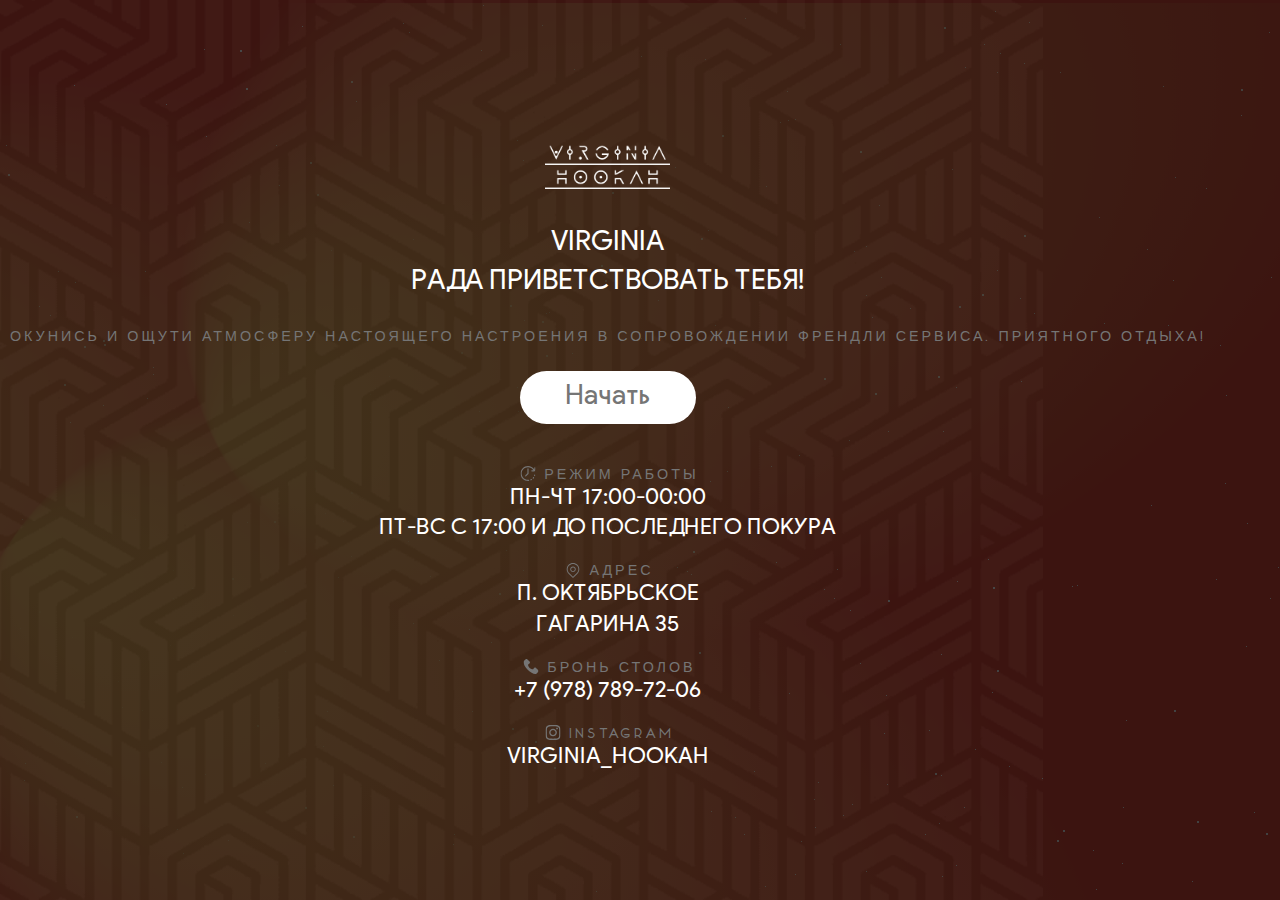
==== index.html @ c93915d5 "Add files via upload" ====
<!DOCTYPE html>
<html>
  <head>
    <meta charset="utf-8">
    <title>Главная Virginia Hookah</title>
    <meta http-equiv="X-UA-Compatible" content="IE=Edge">
    <meta name="viewport" content="width=device-width, initial-scale=1">
    <meta name="theme-color" content="#fff">
    <meta name="format-detection" content="telephone=no">
    <link rel="stylesheet" media="all" href="css/app.css">
  </head>
  <body class="main-bg-body">
    <!--BEGIN out-->
    <main>
      <div class="main-bg-begin__wrap">
        <div class="main-bg__content">
          <img src="./img/3.png" width="200" alt="">
          <img src="./img/2.png" width="200" alt="">
          <h1>VIRGINIA<br>рада приветствовать тебя! </h1>
          <h2>Окунись и ощути атмосферу настоящего настроения в сопровождении френдли сервиса. Приятного отдыха!</h2>
          <a class="main-bg-begin bounce-in-top" href="drink.html">Начать</a>
          <ul>
            <li>
              <div>
                <img src="./img/ul-1.svg" width="15" height="15" alt="">
                <span>режим работы</span>
              </div>
              <div>
                <h3>Пн-Чт 17:00-00:00 <br> Пт-Вс с 17:00 и до последнего покура</h3>
              </div>
            </li>
            <li>
              <div>
                <img src="./img/ul-2.svg" width="15" height="15" alt="">
                <span>адрес</span>
              </div>
              <div>
                <h3>
                  <a href="https://yandex.ru/maps/-/CCU5ZWb0cB">П. Октябрьское<br>Гагарина 35</a>
                </h3>
              </div>
            </li>
            <li>
              <div>
                <img src="./img/ul-3.svg" width="15" height="15" alt="">
                <span>Бронь столов</span>
              </div>
              <div>
                <h3>
                  <a href="tel:+79787897206">+7 (978) 789-72-06</a>
                </h3>
              </div>
            </li>
            <li>
              <div>
                <img src="./img/ul-4.svg" width="15" height="15" alt="">
                <span>Instagram</span>
              </div>
              <div>
                <h3>
                  <a href="instagram://user?username=virginia_hookah">Virginia_Hookah</a>
                </h3>
              </div>
            </li>
          </ul>
        </div>
      </div>
      <!--  -->
      <div class="main-bg">
        <div id="bg-wrap">
          <div id='stars'></div>
          <div id='stars2'></div>
          <svg preserveAspectRatio="xMidYMid slice">
            <defs>
              <radialGradient id="Gradient1" cx="50%" cy="50%" fx="0.441602%" fy="50%" r=".5">
                <animate attributeName="fx" dur="34s" values="0%;3%;0%" repeatCount="indefinite"></animate>
                <stop offset="0%" stop-color="rgba(252, 189, 99, 1)"></stop>
                <stop offset="100%" stop-color="rgba(252, 189, 99, 0)"></stop>
              </radialGradient>
              <radialGradient id="Gradient2" cx="50%" cy="50%" fx="2.68147%" fy="50%" r=".5">
                <animate attributeName="fx" dur="23.5s" values="0%;3%;0%" repeatCount="indefinite"></animate>
                <stop offset="0%" stop-color="rgba(252, 189, 99, 1)"></stop>
                <stop offset="100%" stop-color="rgba(252, 189, 99, 0)"></stop>
              </radialGradient>
              <radialGradient id="Gradient3" cx="50%" cy="50%" fx="0.836536%" fy="50%" r=".5">
                <animate attributeName="fx" dur="21.5s" values="0%;3%;0%" repeatCount="indefinite"></animate>
                <stop offset="0%" stop-color="rgba(252, 189, 99, 1)"></stop>
                <stop offset="100%" stop-color="rgba(252, 189, 99, 0)"></stop>
              </radialGradient>
              <radialGradient id="Gradient4" cx="50%" cy="50%" fx="4.56417%" fy="50%" r=".5">
                <animate attributeName="fx" dur="23s" values="0%;5%;0%" repeatCount="indefinite"></animate>
                <stop offset="0%" stop-color="rgba(117, 117, 117, 1)"></stop>
                <stop offset="100%" stop-color="rgba(117, 117, 117, 0)"></stop>
              </radialGradient>
              <radialGradient id="Gradient5" cx="50%" cy="50%" fx="2.65405%" fy="50%" r=".5">
                <animate attributeName="fx" dur="24.5s" values="0%;5%;0%" repeatCount="indefinite"></animate>
                <stop offset="0%" stop-color="rgba(252, 189, 99, 1)"></stop>
                <stop offset="100%" stop-color="rgba(252, 189, 99, 0)"></stop>
              </radialGradient>
              <radialGradient id="Gradient6" cx="50%" cy="50%" fx="0.981338%" fy="50%" r=".5">
                <animate attributeName="fx" dur="25.5s" values="0%;5%;0%" repeatCount="indefinite"></animate>
                <stop offset="0%" stop-color="rgba(252, 189, 99, 1)"></stop>
                <stop offset="100%" stop-color="rgba(252, 189, 99, 0)"></stop>
              </radialGradient>
            </defs>
            <rect x="13.744%" y="1.18473%" width="100%" height="100%" fill="url(#Gradient1)" transform="rotate(334.41 50 50)">
              <animate attributeName="x" dur="20s" values="25%;0%;25%" repeatCount="indefinite"></animate>
              <animate attributeName="y" dur="21s" values="0%;25%;0%" repeatCount="indefinite"></animate>
              <animateTransform attributeName="transform" type="rotate" from="0 50 50" to="360 50 50" dur="7s" repeatCount="indefinite"></animateTransform>
            </rect>
            <rect x="-2.17916%" y="35.4267%" width="100%" height="100%" fill="url(#Gradient2)" transform="rotate(255.072 50 50)">
              <animate attributeName="x" dur="23s" values="-25%;0%;-25%" repeatCount="indefinite"></animate>
              <animate attributeName="y" dur="24s" values="0%;50%;0%" repeatCount="indefinite"></animate>
              <animateTransform attributeName="transform" type="rotate" from="0 50 50" to="360 50 50" dur="12s" repeatCount="indefinite"></animateTransform>
            </rect>
            <rect x="9.00483%" y="14.5733%" width="100%" height="100%" fill="url(#Gradient3)" transform="rotate(139.903 50 50)">
              <animate attributeName="x" dur="25s" values="0%;25%;0%" repeatCount="indefinite"></animate>
              <animate attributeName="y" dur="12s" values="0%;25%;0%" repeatCount="indefinite"></animate>
              <animateTransform attributeName="transform" type="rotate" from="360 50 50" to="0 50 50" dur="9s" repeatCount="indefinite"></animateTransform>
            </rect>
          </svg>
        </div>
      </div>
    </main>
    <!--END out-->
    <!--Dragon hotah-->
    <script type="text/javascript" src="js/app.js"></script>
  </body>
</html>
---- css/app.css ----
@charset "UTF-8";@-webkit-keyframes bounce-in-top{0%{-webkit-transform:translateY(-500px);transform:translateY(-500px);-webkit-animation-timing-function:ease-in;animation-timing-function:ease-in;opacity:0}38%{-webkit-transform:translateY(0);transform:translateY(0);-webkit-animation-timing-function:ease-out;animation-timing-function:ease-out;opacity:1}55%{-webkit-transform:translateY(-65px);transform:translateY(-65px);-webkit-animation-timing-function:ease-in;animation-timing-function:ease-in}72%,90%,to{-webkit-transform:translateY(0);transform:translateY(0);-webkit-animation-timing-function:ease-out;animation-timing-function:ease-out}81%{-webkit-transform:translateY(-28px);transform:translateY(-28px);-webkit-animation-timing-function:ease-in;animation-timing-function:ease-in}95%{-webkit-transform:translateY(-8px);transform:translateY(-8px);-webkit-animation-timing-function:ease-in;animation-timing-function:ease-in}}@keyframes bounce-in-top{0%{-webkit-transform:translateY(-500px);transform:translateY(-500px);-webkit-animation-timing-function:ease-in;animation-timing-function:ease-in;opacity:0}38%{-webkit-transform:translateY(0);transform:translateY(0);-webkit-animation-timing-function:ease-out;animation-timing-function:ease-out;opacity:1}55%{-webkit-transform:translateY(-65px);transform:translateY(-65px);-webkit-animation-timing-function:ease-in;animation-timing-function:ease-in}72%,90%,to{-webkit-transform:translateY(0);transform:translateY(0);-webkit-animation-timing-function:ease-out;animation-timing-function:ease-out}81%{-webkit-transform:translateY(-28px);transform:translateY(-28px);-webkit-animation-timing-function:ease-in;animation-timing-function:ease-in}95%{-webkit-transform:translateY(-8px);transform:translateY(-8px);-webkit-animation-timing-function:ease-in;animation-timing-function:ease-in}}@-webkit-keyframes animStar{0%{-webkit-transform:translateY(0);transform:translateY(0)}to{-webkit-transform:translateY(-2000px);transform:translateY(-2000px)}}@keyframes animStar{0%{-webkit-transform:translateY(0);transform:translateY(0)}to{-webkit-transform:translateY(-2000px);transform:translateY(-2000px)}}@-webkit-keyframes bg-color{0%,20%,40%,80%,to{background-color:#000}60%{background-color:#ffffff}}@keyframes bg-color{0%,20%,40%,80%,to{background-color:#000}60%{background-color:#ffffff}}@-webkit-keyframes heartbeat{0%{-webkit-transform:scale(1);transform:scale(1);-webkit-transform-origin:center center;transform-origin:center center;-webkit-animation-timing-function:ease-out;animation-timing-function:ease-out}10%{-webkit-transform:scale(.91);transform:scale(.91);-webkit-animation-timing-function:ease-in;animation-timing-function:ease-in}17%{-webkit-transform:scale(.98);transform:scale(.98);-webkit-animation-timing-function:ease-out;animation-timing-function:ease-out}33%{-webkit-transform:scale(.87);transform:scale(.87);-webkit-animation-timing-function:ease-in;animation-timing-function:ease-in}45%{-webkit-transform:scale(1);transform:scale(1);-webkit-animation-timing-function:ease-out;animation-timing-function:ease-out}}@keyframes heartbeat{0%{-webkit-transform:scale(1);transform:scale(1);-webkit-transform-origin:center center;transform-origin:center center;-webkit-animation-timing-function:ease-out;animation-timing-function:ease-out}10%{-webkit-transform:scale(.91);transform:scale(.91);-webkit-animation-timing-function:ease-in;animation-timing-function:ease-in}17%{-webkit-transform:scale(.98);transform:scale(.98);-webkit-animation-timing-function:ease-out;animation-timing-function:ease-out}33%{-webkit-transform:scale(.87);transform:scale(.87);-webkit-animation-timing-function:ease-in;animation-timing-function:ease-in}45%{-webkit-transform:scale(1);transform:scale(1);-webkit-animation-timing-function:ease-out;animation-timing-function:ease-out}}@-webkit-keyframes slide-in-bottom{0%{-webkit-transform:translateY(50px);transform:translateY(50px);opacity:0}to{-webkit-transform:translateY(0);transform:translateY(0);opacity:1}}@keyframes slide-in-bottom{0%{-webkit-transform:translateY(50px);transform:translateY(50px);opacity:0}to{-webkit-transform:translateY(0);transform:translateY(0);opacity:1}}@-webkit-keyframes slide-i-l{0%{-webkit-transform:translateX(-100px);transform:translateX(-100px);opacity:0}to{-webkit-transform:translateX(0);transform:translateX(0);opacity:1}}@keyframes slide-i-l{0%{-webkit-transform:translateX(-100px);transform:translateX(-100px);opacity:0}to{-webkit-transform:translateX(0);transform:translateX(0);opacity:1}}@-webkit-keyframes slide-i-l-2{0%{-webkit-transform:translateX(-30px);transform:translateX(-30px);opacity:0}to{-webkit-transform:translateX(0);transform:translateX(0);opacity:1}}@keyframes slide-i-l-2{0%{-webkit-transform:translateX(-30px);transform:translateX(-30px);opacity:0}to{-webkit-transform:translateX(0);transform:translateX(0);opacity:1}}@-webkit-keyframes slide-i-b{0%{-webkit-transform:translateY(50px);transform:translateY(50px);opacity:0}to{-webkit-transform:translateY(0);transform:translateY(0);opacity:1}}@keyframes slide-i-b{0%{-webkit-transform:translateY(50px);transform:translateY(50px);opacity:0}to{-webkit-transform:translateY(0);transform:translateY(0);opacity:1}}:root{--main-yello: #ffffff;--black: #020202;--gray: #757575;--white: #ffffff}.icon-facebook{width:.53em;height:1em;fill:initial}a,abbr,acronym,address,applet,article,aside,audio,b,big,blockquote,canvas,caption,center,cite,code,dd,del,details,dfn,div,dl,dt,em,embed,figcaption,figure,footer,form,h1,h2,h3,h4,h5,h6,header,hgroup,html,i,iframe,ins,kbd,label,legend,li,mark,menu,nav,object,ol,output,p,pre,q,ruby,s,samp,section,small,span,strike,strong,sub,summary,sup,table,tbody,td,tfoot,th,thead,time,tr,tt,u,ul,var,video{margin:0;padding:0;border:0;vertical-align:baseline}body,fieldset,img{margin:0;vertical-align:baseline}fieldset,img{padding:0}html{-ms-text-size-adjust:100%;-webkit-text-size-adjust:100%;-webkit-box-sizing:border-box;box-sizing:border-box}a img,body,fieldset,img{border:0}input[type=email],input[type=tel],input[type=text],textarea{-webkit-appearance:none}button,input[type=submit]{cursor:pointer}button::-moz-focus-inner,input[type=submit]::-moz-focus-inner{padding:0;border:0}textarea{overflow:auto}button,input{margin:0;padding:0;border:0}a,a:focus,button,div,h1,h2,h3,h4,h5,h6,input,select,span,textarea{outline:0}ol,ul{list-style-type:none}table{border-spacing:0;border-collapse:collapse;width:100%}*,:after,:before{-webkit-box-sizing:inherit;box-sizing:inherit}@media (prefers-reduced-motion:reduce){*{-webkit-transition:none!important;-o-transition:none!important;transition:none!important}}@font-face{font-family:product;src:url(../fonts/product-sans.woff2);font-weight:400;font-style:normal;font-display:swap}@font-face{font-family:valencia;src:url(../fonts/valencia.woff2);font-weight:400;font-style:normal;font-display:swap}body{padding:30px 10px 100px;font-size:14px;line-height:1.4;font-family:"product",sans-serif;background:#020202 url(./../img/bg.png) repeat-y;background-size:contain!important}@media only screen and (min-width:375px){body{font-size:17px}}@media only screen and (min-width:460px){body{font-size:22px}}.bg-p{position:relative}.bg-p--1{padding-bottom:250px}.bg-p--2{padding-bottom:300px}.bg-i{z-index:-1;position:absolute;left:-10px;right:-10px;width:calc(100% + 20px);height:100%;background-size:contain;background-repeat:no-repeat;background-position:bottom}.bg-i--1{bottom:-20px;background-image:url(./../img/bg-1.png)}.bg-i--2{bottom:-125px;background-image:url(./../img/bg-2.png)}.bg-i--3,.bg-i--4{bottom:-125px;background-image:url(./../img/bg-3.png)}.bg-i--4{background-image:url(./../img/bg-4.png)}.sticky-nav{z-index:5;position:sticky;top:65px;left:0}.sticky-nav__list{position:absolute;left:-5px;top:-5px;-webkit-transform-origin:left top;-ms-transform-origin:left top;transform-origin:left top;-webkit-transform:rotate(-90deg) translateX(-100%);-ms-transform:rotate(-90deg) translateX(-100%);transform:rotate(-90deg) translateX(-100%);display:-webkit-box;display:-ms-flexbox;display:flex}.sticky-nav__list a{display:block;padding:2px 5px 20px;text-decoration:none;color:var(--gray);font-family:"valencia",sans-serif;font-size:.55em;letter-spacing:2px;text-transform:uppercase}.sticky-nav__list a:active,.sticky-nav__list a:hover{color:var(--main-yello)}.main-bg-body{padding:unset}.main-bg,.main-bg-body main{z-index:-1;position:fixed;top:0;bottom:0;left:0;right:0}.main-bg-body main{width:100vw;background:#020202 url(./../img/bg.png) repeat-y;background-size:contain!important}.main-bg{opacity:.25;padding:unset;margin:unset;background-color:#e74c3c;animation:bg-color 10s infinite;-webkit-animation:bg-color 10s infinite;background-image:unset}.main-bg-begin__wrap{display:-webkit-box;display:-ms-flexbox;display:flex;-webkit-box-align:center;-ms-flex-align:center;align-items:center;width:100%;height:100%}.main-bg-begin{padding:7px 45px;font-size:1.25em;color:var(--gray);background-color:var(--white);border-radius:50px;text-decoration:none}.main-bg__content{-webkit-box-orient:vertical;-webkit-box-direction:normal;-ms-flex-direction:column;flex-direction:column;padding:25px 10px 10px}.main-bg__content img{width:125px}.main-bg__content h1,.main-bg__content h2,.main-bg__content h3,.main-bg__content span{font-weight:300;text-transform:uppercase;text-align:center}.main-bg__content h1{margin-top:35px;color:var(--main-yello);font-size:1.25em}.main-bg__content h3{color:var(--main-yello);font-size:1em;margin:unset}.main-bg__content h2,.main-bg__content span{margin-top:25px;margin-bottom:25px;font-family:"valencia",sans-serif;color:var(--gray);font-size:.65em;letter-spacing:3px}.main-bg__content span{display:block;margin-top:unset;margin-bottom:unset;margin-left:5px}.main-bg__content ul{margin-top:25px}.main-bg__content ul li{margin-top:15px}.main-bg__content,.main-bg__content ul li div{display:-webkit-box;display:-ms-flexbox;display:flex;-webkit-box-align:center;-ms-flex-align:center;align-items:center;-webkit-box-pack:center;-ms-flex-pack:center;justify-content:center}.main-bg__content ul li div img{width:1em}.main-bg__content li a{text-decoration:none;color:currentColor}.main-bg .bounce-in-top{-webkit-animation:bounce-in-top 1.1s both;animation:bounce-in-top 1.1s both;-webkit-animation-delay:1s;animation-delay:1s}.main-bg #bg-wrap{width:100vw;height:100vh}.main-bg #bg-wrap svg{width:100%;height:100%}.main-bg #bg-wrap #stars,.main-bg #bg-wrap #stars:after{width:1px;height:1px;background:0 0;-webkit-box-shadow:762px 1490px #fff,472px 711px #fff,1278px 567px #fff,164px 1210px #fff,1541px 1943px #fff,430px 576px #fff,897px 1316px #fff,1117px 1541px #fff,1646px 360px #fff,1911px 1201px #fff,1300px 1064px #fff,1165px 1743px #fff,659px 1669px #fff,620px 1520px #fff,1747px 817px #fff,1758px 391px #fff,629px 1028px #fff,1542px 68px #fff,668px 902px #fff,1607px 1288px #fff,1975px 95px #fff,1078px 1834px #fff,204px 1894px #fff,523px 570px #fff,192px 588px #fff,75px 282px #fff,1587px 379px #fff,849px 440px #fff,854px 251px #fff,646px 1568px #fff,1964px 1923px #fff,670px 1213px #fff,483px 5px #fff,1068px 332px #fff,1859px 428px #fff,118px 681px #fff,1036px 1123px #fff,761px 1223px #fff,546px 313px #fff,302px 908px #fff,204px 49px #fff,1124px 1512px #fff,417px 282px #fff,93px 1880px #fff,1499px 415px #fff,1464px 1303px #fff,403px 23px #fff,20px 628px #fff,170px 645px #fff,100px 1876px #fff,1175px 177px #fff,351px 556px #fff,440px 1249px #fff,943px 1069px #fff,375px 388px #fff,641px 338px #fff,573px 1898px #fff,1988px 668px #fff,1745px 517px #fff,840px 44px #fff,1510px 1006px #fff,401px 1042px #fff,122px 707px #fff,1029px 22px #fff,776px 1972px #fff,1283px 605px #fff,1199px 1254px #fff,1424px 1608px #fff,844px 972px #fff,501px 1395px #fff,918px 1334px #fff,153px 374px #fff,304px 1434px #fff,145px 271px #fff,1913px 852px #fff,28px 1704px #fff,1639px 689px #fff,153px 367px #fff,1008px 1399px #fff,550px 1360px #fff,1644px 1423px #fff,1451px 977px #fff,1342px 31px #fff,751px 1239px #fff,106px 1804px #fff,705px 59px #fff,394px 1972px #fff,1847px 1670px #fff,370px 394px #fff,658px 300px #fff,341px 1525px #fff,216px 1123px #fff,1993px 1029px #fff,1416px 1852px #fff,103px 405px #fff,745px 18px #fff,984px 44px #fff,866px 295px #fff,1366px 1662px #fff,1482px 1248px #fff,663px 1089px #fff,1393px 40px #fff,439px 660px #fff,264px 1518px #fff,1670px 262px #fff,1391px 556px #fff,1223px 1911px #fff,1685px 965px #fff,265px 763px #fff,1713px 1761px #fff,536px 1613px #fff,1150px 921px #fff,866px 1541px #fff,910px 308px #fff,416px 1422px #fff,1543px 1565px #fff,1269px 32px #fff,1271px 277px #fff,1470px 1302px #fff,1126px 720px #fff,1305px 582px #fff,956px 387px #fff,1573px 983px #fff,1281px 356px #fff,234px 1541px #fff,1604px 239px #fff,1438px 1456px #fff,940px 971px #fff,1864px 293px #fff,1499px 713px #fff,1928px 1594px #fff,1947px 388px #fff,426px 1475px #fff,795px 874px #fff,1023px 1868px #fff,1309px 1522px #fff,973px 1521px #fff,1576px 964px #fff,884px 733px #fff,1704px 1857px #fff,173px 570px #fff,996px 1970px #fff,1716px 1535px #fff,641px 56px #fff,1072px 586px #fff,724px 903px #fff,997px 1024px #fff,413px 239px #fff,787px 91px #fff,1389px 822px #fff,1219px 1083px #fff,644px 1645px #fff,1168px 325px #fff,1637px 959px #fff,1870px 765px #fff,1637px 1624px #fff,1877px 563px #fff,327px 711px #fff,837px 569px #fff,147px 398px #fff,328px 952px #fff,710px 1167px #fff,25px 763px #fff,1838px 60px #fff,4px 1090px #fff,1151px 1406px #fff,1288px 1523px #fff,968px 1562px #fff,574px 69px #fff,710px 1487px #fff,1532px 995px #fff,183px 853px #fff,1569px 728px #fff,348px 1268px #fff,70px 1387px #fff,379px 1304px #fff,783px 986px #fff,1867px 154px #fff,363px 1794px #fff,1303px 1337px #fff,872px 317px #fff,524px 320px #fff,111px 1743px #fff,814px 799px #fff,1225px 483px #fff,1878px 1394px #fff,391px 1226px #fff,975px 749px #fff,407px 1209px #fff,914px 1520px #fff,808px 1803px #fff,1433px 1816px #fff,506px 488px #fff,1122px 863px #fff,1473px 1132px #fff,1635px 776px #fff,1292px 974px #fff,1852px 219px #fff,461px 1867px #fff,789px 693px #fff,760px 1847px #fff,827px 1171px #fff,319px 926px #fff,285px 651px #fff,1729px 1276px #fff,1691px 1050px #fff,757px 1289px #fff,317px 1973px #fff,1916px 727px #fff,989px 1971px #fff,1026px 1523px #fff,1876px 1613px #fff,1042px 1841px #fff,1391px 1870px #fff,708px 230px #fff,446px 1917px #fff,325px 513px #fff,1978px 1984px #fff,1158px 1465px #fff,1605px 12px #fff,881px 277px #fff,408px 541px #fff,941px 1251px #fff,1497px 900px #fff,243px 1435px #fff,1695px 1753px #fff,206px 136px #fff,1655px 851px #fff,738px 1674px #fff,197px 1877px #fff,1637px 476px #fff,587px 1312px #fff,200px 1721px #fff,1040px 1615px #fff,1368px 755px #fff,859px 1795px #fff,1077px 585px #fff,279px 185px #fff,1892px 1410px #fff,298px 1826px #fff,879px 205px #fff,1100px 1859px #fff,728px 407px #fff,1745px 1179px #fff,258px 649px #fff,1711px 219px #fff,557px 1654px #fff,1714px 506px #fff,1329px 1412px #fff,1206px 188px #fff,1739px 185px #fff,1834px 1356px #fff,493px 1779px #fff,263px 1070px #fff,1339px 1618px #fff,1173px 280px #fff,1921px 1937px #fff,711px 811px #fff,194px 1498px #fff,1688px 1901px #fff,929px 1929px #fff,867px 1193px #fff,1956px 1162px #fff,1109px 904px #fff,1597px 1115px #fff,1893px 1325px #fff,1555px 1338px #fff,1213px 1921px #fff,848px 1156px #fff,1130px 1733px #fff,74px 1430px #fff,1751px 1790px #fff,866px 246px #fff,1687px 331px #fff,852px 804px #fff,1372px 1105px #fff,1882px 1690px #fff,1964px 1936px #fff,1497px 171px #fff,1300px 19px #fff,941px 654px #fff,106px 1446px #fff,1708px 1903px #fff,154px 1724px #fff,518px 411px #fff,16px 1057px #fff,1954px 710px #fff,157px 1771px #fff,1642px 1011px #fff,1570px 953px #fff,101px 1669px #fff,1955px 424px #fff,688px 398px #fff,1536px 1547px #fff,1034px 313px #fff,675px 167px #fff,795px 119px #fff,1334px 229px #fff,1747px 93px #fff,1751px 675px #fff,929px 730px #fff,98px 571px #fff,39px 306px #fff,1060px 72px #fff,800px 1407px #fff,765px 886px #fff,411px 1589px #fff,425px 1699px #fff,1246px 646px #fff,1378px 589px #fff,1342px 418px #fff,1890px 1938px #fff,1099px 217px #fff,432px 1763px #fff,525px 1375px #fff,1192px 881px #fff,815px 827px #fff,389px 376px #fff,419px 1136px #fff,833px 1213px #fff,53px 1565px #fff,995px 11px #fff,1782px 1538px #fff,1836px 1820px #fff,45px 1727px #fff,1746px 1982px #fff,1791px 1123px #fff,1000px 53px #fff,549px 956px #fff,205px 1551px #fff,661px 1911px #fff,1292px 46px #fff,177px 829px #fff,466px 1510px #fff,884px 1359px #fff,479px 411px #fff,824px 589px #fff,1147px 249px #fff,331px 250px #fff,1510px 1414px #fff,942px 1682px #fff,1940px 1640px #fff,50px 315px #fff,476px 920px #fff,30px 1841px #fff,1469px 107px #fff,512px 1089px #fff,1778px 1803px #fff,1023px 1820px #fff,554px 638px #fff,943px 1154px #fff,1572px 99px #fff,1498px 323px #fff,1654px 367px #fff,1298px 703px #fff,1485px 70px #fff,343px 521px #fff,419px 1084px #fff,1066px 1994px #fff,615px 529px #fff,773px 1194px #fff,960px 1545px #fff,1730px 1865px #fff,887px 784px #fff,797px 1265px #fff,948px 1122px #fff,1409px 595px #fff,620px 533px #fff,353px 1309px #fff,1851px 1138px #fff,1918px 254px #fff,1223px 1649px #fff,834px 598px #fff,1323px 408px #fff,1530px 430px #fff,413px 623px #fff,1738px 408px #fff,166px 104px #fff,1463px 47px #fff,992px 692px #fff,346px 1365px #fff,843px 815px #fff,1429px 809px #fff,1856px 410px #fff,228px 840px #fff,943px 431px #fff,1368px 591px #fff,542px 25px #fff,677px 567px #fff,820px 1720px #fff,1018px 1786px #fff,48px 1462px #fff,476px 1262px #fff,197px 1007px #fff,801px 841px #fff,1929px 550px #fff,454px 834px #fff,1904px 1548px #fff,533px 1627px #fff,1688px 1418px #fff,1554px 1262px #fff,414px 1296px #fff,399px 1378px #fff,1490px 1862px #fff,157px 1698px #fff,481px 1497px #fff,435px 1101px #fff,1226px 1003px #fff,965px 67px #fff,11px 1778px #fff,409px 32px #fff,1948px 662px #fff,888px 431px #fff,280px 1305px #fff,1572px 1905px #fff,799px 455px #fff,1809px 1551px #fff,1163px 86px #fff,1605px 1663px #fff,754px 771px #fff,105px 907px #fff,952px 169px #fff,838px 1450px #fff,161px 762px #fff,736px 1343px #fff,855px 958px #fff,997px 72px #fff,928px 1255px #fff,1870px 59px #fff,956px 865px #fff,1929px 795px #fff,1313px 909px #fff,484px 1600px #fff,549px 312px #fff,691px 574px #fff,650px 1734px #fff,651px 936px #fff,469px 629px #fff,527px 911px #fff,1890px 1817px #fff,893px 1012px #fff,963px 952px #fff,1953px 725px #fff,323px 746px #fff,1946px 1961px #fff,1427px 406px #fff,323px 1651px #fff,1893px 370px #fff,143px 1645px #fff,1291px 700px #fff,22px 519px #fff,332px 1431px #fff,1695px 762px #fff,1677px 1547px #fff,836px 1387px #fff,697px 1362px #fff,850px 610px #fff,1895px 631px #fff,458px 1979px #fff,1018px 1614px #fff,1515px 180px #fff,124px 1563px #fff,1688px 779px #fff,77px 945px #fff,1254px 1254px #fff,135px 519px #fff,1036px 333px #fff,673px 1791px #fff,533px 1551px #fff,56px 1604px #fff,1677px 319px #fff,1445px 1125px #fff,818px 782px #fff,1324px 1031px #fff,733px 901px #fff,252px 1490px #fff,771px 466px #fff,1416px 232px #fff,6px 145px #fff,1231px 989px #fff,1827px 1276px #fff,1458px 1319px #fff,340px 997px #fff,1325px 1768px #fff,189px 1565px #fff,480px 329px #fff,1205px 1063px #fff,1465px 1126px #fff,231px 1218px #fff,1151px 505px #fff,1964px 1046px #fff,1093px 850px #fff,1020px 298px #fff,988px 1166px #fff,302px 26px #fff,291px 1515px #fff,941px 775px #fff,1076px 1509px #fff,285px 412px #fff,727px 471px #fff,906px 1976px #fff,1845px 855px #fff,70px 422px #fff,596px 891px #fff,1579px 975px #fff,1688px 396px #fff,517px 387px #fff,1254px 812px #fff,656px 1972px #fff,1863px 1006px #fff,1467px 851px #fff,1798px 556px #fff,1770px 1054px #fff,132px 1909px #fff,939px 823px #fff,10px 1924px #fff,1220px 345px #fff,1042px 778px #fff,776px 562px #fff,225px 1393px #fff,1620px 393px #fff,1847px 681px #fff,1132px 1724px #fff,988px 559px #fff,510px 911px #fff,546px 1653px #fff,394px 1037px #fff,72px 1389px #fff,370px 422px #fff,74px 85px #fff,179px 955px #fff,772px 1379px #fff,249px 222px #fff,401px 1080px #fff,715px 325px #fff,1886px 1919px #fff,801px 1676px #fff,85px 1736px #fff,328px 1445px #fff,1053px 1866px #fff,353px 342px #fff,1910px 1202px #fff,1256px 1834px #fff,276px 145px #fff,925px 834px #fff,1858px 1043px #fff,339px 1702px #fff,407px 921px #fff,1025px 1930px #fff,1365px 773px #fff,1600px 552px #fff,550px 1284px #fff,693px 1701px #fff,1764px 1154px #fff,506px 550px #fff,9px 1882px #fff,744px 834px #fff,1956px 1328px #fff,1407px 365px #fff,1980px 643px #fff,1545px 860px #fff,34px 1382px #fff,1992px 1489px #fff,1343px 1670px #fff,1534px 348px #fff,284px 1028px #fff,997px 270px #fff,1793px 1977px #fff,304px 1669px #fff,808px 1031px #fff,24px 780px #fff,523px 160px #fff,1645px 1188px #fff,1104px 323px #fff,659px 269px #fff,1021px 381px #fff,766px 186px #fff,1942px 1782px #fff,517px 140px #fff,1544px 401px #fff,1096px 889px #fff,2px 1958px #fff,58px 271px #fff,1014px 1603px #fff,872px 1807px #fff,1461px 1824px #fff,1059px 1063px #fff,1495px 850px #fff,585px 1780px #fff,1912px 1750px #fff,1702px 1542px #fff,860px 663px #fff,1270px 598px #fff,182px 787px #fff,394px 1211px #fff,491px 642px #fff,1944px 1480px #fff,315px 1441px #fff,1328px 1895px #fff,1879px 1884px #fff,846px 906px #fff,1241px 115px #fff,10px 1057px #fff,1808px 880px #fff,964px 807px #fff,1530px 920px #fff,1634px 1245px #fff,1785px 1961px #fff,1945px 1683px #fff,759px 1848px #fff,1996px 207px #fff,1459px 917px #fff,1519px 805px #fff,688px 277px #fff,886px 695px #fff,747px 1631px #fff,805px 1789px #fff,233px 615px #fff,572px 353px #fff,1009px 766px #fff,780px 122px #fff,124px 1185px #fff,1310px 1504px #fff,272px 353px #fff,1847px 1130px #fff,291px 408px #fff,1678px 137px #fff,301px 1057px #fff,1419px 507px #fff,957px 581px #fff,866px 871px #fff,247px 522px #fff,1304px 221px #fff,453px 844px #fff,723px 1602px #fff,1465px 1972px #fff,687px 571px #fff,1264px 1326px #fff,1597px 596px #fff,1921px 765px #fff,1556px 1726px #fff,1847px 147px #fff,1633px 1082px #fff,173px 598px #fff,142px 710px #fff,1902px 1867px #fff,72px 637px #fff,1226px 395px #fff,710px 481px #fff,338px 577px #fff,137px 1925px #fff,942px 876px #fff,357px 1099px #fff,735px 817px #fff,261px 1797px #fff,356px 101px #fff,692px 1406px #fff,1624px 1152px #fff,1399px 1874px #fff,246px 1562px #fff,809px 1855px #fff,1338px 794px #fff,1296px 207px #fff,1301px 463px #fff,17px 1041px #fff,205px 774px #fff,1216px 579px #fff,1868px 415px #fff,1599px 1394px #fff,715px 1162px #fff,174px 921px #fff,1923px 489px #fff,1024px 63px #fff,1645px 1170px #fff,543px 1010px #fff,1464px 25px #fff,389px 995px #fff,788px 120px #fff,1792px 559px #fff,948px 1096px #fff,508px 1858px #fff,553px 1622px #fff,17px 1722px #fff,1830px 506px #fff,853px 1303px #fff,1890px 1143px #fff,1071px 1209px #fff,781px 1314px #fff,1007px 1819px #fff,1020px 914px #fff,481px 50px #fff,1702px 108px #fff,1815px 786px #fff,593px 976px #fff,1615px 654px #fff,333px 785px #fff,1247px 523px #fff,1876px 1506px #fff,580px 1365px #fff,1123px 807px #fff;box-shadow:762px 1490px #fff,472px 711px #fff,1278px 567px #fff,164px 1210px #fff,1541px 1943px #fff,430px 576px #fff,897px 1316px #fff,1117px 1541px #fff,1646px 360px #fff,1911px 1201px #fff,1300px 1064px #fff,1165px 1743px #fff,659px 1669px #fff,620px 1520px #fff,1747px 817px #fff,1758px 391px #fff,629px 1028px #fff,1542px 68px #fff,668px 902px #fff,1607px 1288px #fff,1975px 95px #fff,1078px 1834px #fff,204px 1894px #fff,523px 570px #fff,192px 588px #fff,75px 282px #fff,1587px 379px #fff,849px 440px #fff,854px 251px #fff,646px 1568px #fff,1964px 1923px #fff,670px 1213px #fff,483px 5px #fff,1068px 332px #fff,1859px 428px #fff,118px 681px #fff,1036px 1123px #fff,761px 1223px #fff,546px 313px #fff,302px 908px #fff,204px 49px #fff,1124px 1512px #fff,417px 282px #fff,93px 1880px #fff,1499px 415px #fff,1464px 1303px #fff,403px 23px #fff,20px 628px #fff,170px 645px #fff,100px 1876px #fff,1175px 177px #fff,351px 556px #fff,440px 1249px #fff,943px 1069px #fff,375px 388px #fff,641px 338px #fff,573px 1898px #fff,1988px 668px #fff,1745px 517px #fff,840px 44px #fff,1510px 1006px #fff,401px 1042px #fff,122px 707px #fff,1029px 22px #fff,776px 1972px #fff,1283px 605px #fff,1199px 1254px #fff,1424px 1608px #fff,844px 972px #fff,501px 1395px #fff,918px 1334px #fff,153px 374px #fff,304px 1434px #fff,145px 271px #fff,1913px 852px #fff,28px 1704px #fff,1639px 689px #fff,153px 367px #fff,1008px 1399px #fff,550px 1360px #fff,1644px 1423px #fff,1451px 977px #fff,1342px 31px #fff,751px 1239px #fff,106px 1804px #fff,705px 59px #fff,394px 1972px #fff,1847px 1670px #fff,370px 394px #fff,658px 300px #fff,341px 1525px #fff,216px 1123px #fff,1993px 1029px #fff,1416px 1852px #fff,103px 405px #fff,745px 18px #fff,984px 44px #fff,866px 295px #fff,1366px 1662px #fff,1482px 1248px #fff,663px 1089px #fff,1393px 40px #fff,439px 660px #fff,264px 1518px #fff,1670px 262px #fff,1391px 556px #fff,1223px 1911px #fff,1685px 965px #fff,265px 763px #fff,1713px 1761px #fff,536px 1613px #fff,1150px 921px #fff,866px 1541px #fff,910px 308px #fff,416px 1422px #fff,1543px 1565px #fff,1269px 32px #fff,1271px 277px #fff,1470px 1302px #fff,1126px 720px #fff,1305px 582px #fff,956px 387px #fff,1573px 983px #fff,1281px 356px #fff,234px 1541px #fff,1604px 239px #fff,1438px 1456px #fff,940px 971px #fff,1864px 293px #fff,1499px 713px #fff,1928px 1594px #fff,1947px 388px #fff,426px 1475px #fff,795px 874px #fff,1023px 1868px #fff,1309px 1522px #fff,973px 1521px #fff,1576px 964px #fff,884px 733px #fff,1704px 1857px #fff,173px 570px #fff,996px 1970px #fff,1716px 1535px #fff,641px 56px #fff,1072px 586px #fff,724px 903px #fff,997px 1024px #fff,413px 239px #fff,787px 91px #fff,1389px 822px #fff,1219px 1083px #fff,644px 1645px #fff,1168px 325px #fff,1637px 959px #fff,1870px 765px #fff,1637px 1624px #fff,1877px 563px #fff,327px 711px #fff,837px 569px #fff,147px 398px #fff,328px 952px #fff,710px 1167px #fff,25px 763px #fff,1838px 60px #fff,4px 1090px #fff,1151px 1406px #fff,1288px 1523px #fff,968px 1562px #fff,574px 69px #fff,710px 1487px #fff,1532px 995px #fff,183px 853px #fff,1569px 728px #fff,348px 1268px #fff,70px 1387px #fff,379px 1304px #fff,783px 986px #fff,1867px 154px #fff,363px 1794px #fff,1303px 1337px #fff,872px 317px #fff,524px 320px #fff,111px 1743px #fff,814px 799px #fff,1225px 483px #fff,1878px 1394px #fff,391px 1226px #fff,975px 749px #fff,407px 1209px #fff,914px 1520px #fff,808px 1803px #fff,1433px 1816px #fff,506px 488px #fff,1122px 863px #fff,1473px 1132px #fff,1635px 776px #fff,1292px 974px #fff,1852px 219px #fff,461px 1867px #fff,789px 693px #fff,760px 1847px #fff,827px 1171px #fff,319px 926px #fff,285px 651px #fff,1729px 1276px #fff,1691px 1050px #fff,757px 1289px #fff,317px 1973px #fff,1916px 727px #fff,989px 1971px #fff,1026px 1523px #fff,1876px 1613px #fff,1042px 1841px #fff,1391px 1870px #fff,708px 230px #fff,446px 1917px #fff,325px 513px #fff,1978px 1984px #fff,1158px 1465px #fff,1605px 12px #fff,881px 277px #fff,408px 541px #fff,941px 1251px #fff,1497px 900px #fff,243px 1435px #fff,1695px 1753px #fff,206px 136px #fff,1655px 851px #fff,738px 1674px #fff,197px 1877px #fff,1637px 476px #fff,587px 1312px #fff,200px 1721px #fff,1040px 1615px #fff,1368px 755px #fff,859px 1795px #fff,1077px 585px #fff,279px 185px #fff,1892px 1410px #fff,298px 1826px #fff,879px 205px #fff,1100px 1859px #fff,728px 407px #fff,1745px 1179px #fff,258px 649px #fff,1711px 219px #fff,557px 1654px #fff,1714px 506px #fff,1329px 1412px #fff,1206px 188px #fff,1739px 185px #fff,1834px 1356px #fff,493px 1779px #fff,263px 1070px #fff,1339px 1618px #fff,1173px 280px #fff,1921px 1937px #fff,711px 811px #fff,194px 1498px #fff,1688px 1901px #fff,929px 1929px #fff,867px 1193px #fff,1956px 1162px #fff,1109px 904px #fff,1597px 1115px #fff,1893px 1325px #fff,1555px 1338px #fff,1213px 1921px #fff,848px 1156px #fff,1130px 1733px #fff,74px 1430px #fff,1751px 1790px #fff,866px 246px #fff,1687px 331px #fff,852px 804px #fff,1372px 1105px #fff,1882px 1690px #fff,1964px 1936px #fff,1497px 171px #fff,1300px 19px #fff,941px 654px #fff,106px 1446px #fff,1708px 1903px #fff,154px 1724px #fff,518px 411px #fff,16px 1057px #fff,1954px 710px #fff,157px 1771px #fff,1642px 1011px #fff,1570px 953px #fff,101px 1669px #fff,1955px 424px #fff,688px 398px #fff,1536px 1547px #fff,1034px 313px #fff,675px 167px #fff,795px 119px #fff,1334px 229px #fff,1747px 93px #fff,1751px 675px #fff,929px 730px #fff,98px 571px #fff,39px 306px #fff,1060px 72px #fff,800px 1407px #fff,765px 886px #fff,411px 1589px #fff,425px 1699px #fff,1246px 646px #fff,1378px 589px #fff,1342px 418px #fff,1890px 1938px #fff,1099px 217px #fff,432px 1763px #fff,525px 1375px #fff,1192px 881px #fff,815px 827px #fff,389px 376px #fff,419px 1136px #fff,833px 1213px #fff,53px 1565px #fff,995px 11px #fff,1782px 1538px #fff,1836px 1820px #fff,45px 1727px #fff,1746px 1982px #fff,1791px 1123px #fff,1000px 53px #fff,549px 956px #fff,205px 1551px #fff,661px 1911px #fff,1292px 46px #fff,177px 829px #fff,466px 1510px #fff,884px 1359px #fff,479px 411px #fff,824px 589px #fff,1147px 249px #fff,331px 250px #fff,1510px 1414px #fff,942px 1682px #fff,1940px 1640px #fff,50px 315px #fff,476px 920px #fff,30px 1841px #fff,1469px 107px #fff,512px 1089px #fff,1778px 1803px #fff,1023px 1820px #fff,554px 638px #fff,943px 1154px #fff,1572px 99px #fff,1498px 323px #fff,1654px 367px #fff,1298px 703px #fff,1485px 70px #fff,343px 521px #fff,419px 1084px #fff,1066px 1994px #fff,615px 529px #fff,773px 1194px #fff,960px 1545px #fff,1730px 1865px #fff,887px 784px #fff,797px 1265px #fff,948px 1122px #fff,1409px 595px #fff,620px 533px #fff,353px 1309px #fff,1851px 1138px #fff,1918px 254px #fff,1223px 1649px #fff,834px 598px #fff,1323px 408px #fff,1530px 430px #fff,413px 623px #fff,1738px 408px #fff,166px 104px #fff,1463px 47px #fff,992px 692px #fff,346px 1365px #fff,843px 815px #fff,1429px 809px #fff,1856px 410px #fff,228px 840px #fff,943px 431px #fff,1368px 591px #fff,542px 25px #fff,677px 567px #fff,820px 1720px #fff,1018px 1786px #fff,48px 1462px #fff,476px 1262px #fff,197px 1007px #fff,801px 841px #fff,1929px 550px #fff,454px 834px #fff,1904px 1548px #fff,533px 1627px #fff,1688px 1418px #fff,1554px 1262px #fff,414px 1296px #fff,399px 1378px #fff,1490px 1862px #fff,157px 1698px #fff,481px 1497px #fff,435px 1101px #fff,1226px 1003px #fff,965px 67px #fff,11px 1778px #fff,409px 32px #fff,1948px 662px #fff,888px 431px #fff,280px 1305px #fff,1572px 1905px #fff,799px 455px #fff,1809px 1551px #fff,1163px 86px #fff,1605px 1663px #fff,754px 771px #fff,105px 907px #fff,952px 169px #fff,838px 1450px #fff,161px 762px #fff,736px 1343px #fff,855px 958px #fff,997px 72px #fff,928px 1255px #fff,1870px 59px #fff,956px 865px #fff,1929px 795px #fff,1313px 909px #fff,484px 1600px #fff,549px 312px #fff,691px 574px #fff,650px 1734px #fff,651px 936px #fff,469px 629px #fff,527px 911px #fff,1890px 1817px #fff,893px 1012px #fff,963px 952px #fff,1953px 725px #fff,323px 746px #fff,1946px 1961px #fff,1427px 406px #fff,323px 1651px #fff,1893px 370px #fff,143px 1645px #fff,1291px 700px #fff,22px 519px #fff,332px 1431px #fff,1695px 762px #fff,1677px 1547px #fff,836px 1387px #fff,697px 1362px #fff,850px 610px #fff,1895px 631px #fff,458px 1979px #fff,1018px 1614px #fff,1515px 180px #fff,124px 1563px #fff,1688px 779px #fff,77px 945px #fff,1254px 1254px #fff,135px 519px #fff,1036px 333px #fff,673px 1791px #fff,533px 1551px #fff,56px 1604px #fff,1677px 319px #fff,1445px 1125px #fff,818px 782px #fff,1324px 1031px #fff,733px 901px #fff,252px 1490px #fff,771px 466px #fff,1416px 232px #fff,6px 145px #fff,1231px 989px #fff,1827px 1276px #fff,1458px 1319px #fff,340px 997px #fff,1325px 1768px #fff,189px 1565px #fff,480px 329px #fff,1205px 1063px #fff,1465px 1126px #fff,231px 1218px #fff,1151px 505px #fff,1964px 1046px #fff,1093px 850px #fff,1020px 298px #fff,988px 1166px #fff,302px 26px #fff,291px 1515px #fff,941px 775px #fff,1076px 1509px #fff,285px 412px #fff,727px 471px #fff,906px 1976px #fff,1845px 855px #fff,70px 422px #fff,596px 891px #fff,1579px 975px #fff,1688px 396px #fff,517px 387px #fff,1254px 812px #fff,656px 1972px #fff,1863px 1006px #fff,1467px 851px #fff,1798px 556px #fff,1770px 1054px #fff,132px 1909px #fff,939px 823px #fff,10px 1924px #fff,1220px 345px #fff,1042px 778px #fff,776px 562px #fff,225px 1393px #fff,1620px 393px #fff,1847px 681px #fff,1132px 1724px #fff,988px 559px #fff,510px 911px #fff,546px 1653px #fff,394px 1037px #fff,72px 1389px #fff,370px 422px #fff,74px 85px #fff,179px 955px #fff,772px 1379px #fff,249px 222px #fff,401px 1080px #fff,715px 325px #fff,1886px 1919px #fff,801px 1676px #fff,85px 1736px #fff,328px 1445px #fff,1053px 1866px #fff,353px 342px #fff,1910px 1202px #fff,1256px 1834px #fff,276px 145px #fff,925px 834px #fff,1858px 1043px #fff,339px 1702px #fff,407px 921px #fff,1025px 1930px #fff,1365px 773px #fff,1600px 552px #fff,550px 1284px #fff,693px 1701px #fff,1764px 1154px #fff,506px 550px #fff,9px 1882px #fff,744px 834px #fff,1956px 1328px #fff,1407px 365px #fff,1980px 643px #fff,1545px 860px #fff,34px 1382px #fff,1992px 1489px #fff,1343px 1670px #fff,1534px 348px #fff,284px 1028px #fff,997px 270px #fff,1793px 1977px #fff,304px 1669px #fff,808px 1031px #fff,24px 780px #fff,523px 160px #fff,1645px 1188px #fff,1104px 323px #fff,659px 269px #fff,1021px 381px #fff,766px 186px #fff,1942px 1782px #fff,517px 140px #fff,1544px 401px #fff,1096px 889px #fff,2px 1958px #fff,58px 271px #fff,1014px 1603px #fff,872px 1807px #fff,1461px 1824px #fff,1059px 1063px #fff,1495px 850px #fff,585px 1780px #fff,1912px 1750px #fff,1702px 1542px #fff,860px 663px #fff,1270px 598px #fff,182px 787px #fff,394px 1211px #fff,491px 642px #fff,1944px 1480px #fff,315px 1441px #fff,1328px 1895px #fff,1879px 1884px #fff,846px 906px #fff,1241px 115px #fff,10px 1057px #fff,1808px 880px #fff,964px 807px #fff,1530px 920px #fff,1634px 1245px #fff,1785px 1961px #fff,1945px 1683px #fff,759px 1848px #fff,1996px 207px #fff,1459px 917px #fff,1519px 805px #fff,688px 277px #fff,886px 695px #fff,747px 1631px #fff,805px 1789px #fff,233px 615px #fff,572px 353px #fff,1009px 766px #fff,780px 122px #fff,124px 1185px #fff,1310px 1504px #fff,272px 353px #fff,1847px 1130px #fff,291px 408px #fff,1678px 137px #fff,301px 1057px #fff,1419px 507px #fff,957px 581px #fff,866px 871px #fff,247px 522px #fff,1304px 221px #fff,453px 844px #fff,723px 1602px #fff,1465px 1972px #fff,687px 571px #fff,1264px 1326px #fff,1597px 596px #fff,1921px 765px #fff,1556px 1726px #fff,1847px 147px #fff,1633px 1082px #fff,173px 598px #fff,142px 710px #fff,1902px 1867px #fff,72px 637px #fff,1226px 395px #fff,710px 481px #fff,338px 577px #fff,137px 1925px #fff,942px 876px #fff,357px 1099px #fff,735px 817px #fff,261px 1797px #fff,356px 101px #fff,692px 1406px #fff,1624px 1152px #fff,1399px 1874px #fff,246px 1562px #fff,809px 1855px #fff,1338px 794px #fff,1296px 207px #fff,1301px 463px #fff,17px 1041px #fff,205px 774px #fff,1216px 579px #fff,1868px 415px #fff,1599px 1394px #fff,715px 1162px #fff,174px 921px #fff,1923px 489px #fff,1024px 63px #fff,1645px 1170px #fff,543px 1010px #fff,1464px 25px #fff,389px 995px #fff,788px 120px #fff,1792px 559px #fff,948px 1096px #fff,508px 1858px #fff,553px 1622px #fff,17px 1722px #fff,1830px 506px #fff,853px 1303px #fff,1890px 1143px #fff,1071px 1209px #fff,781px 1314px #fff,1007px 1819px #fff,1020px 914px #fff,481px 50px #fff,1702px 108px #fff,1815px 786px #fff,593px 976px #fff,1615px 654px #fff,333px 785px #fff,1247px 523px #fff,1876px 1506px #fff,580px 1365px #fff,1123px 807px #fff}.main-bg #bg-wrap #stars{-webkit-animation:animStar 50s linear infinite;animation:animStar 50s linear infinite}.main-bg #bg-wrap #stars:after{content:" ";position:absolute;top:2000px}.main-bg #bg-wrap #stars2,.main-bg #bg-wrap #stars2:after{width:2px;height:2px;background:0 0;-webkit-box-shadow:431px 1226px #fff,1694px 534px #fff,154px 1759px #fff,1282px 1323px #fff,183px 1785px #fff,1860px 1912px #fff,1543px 474px #fff,1197px 820px #fff,32px 1030px #fff,1615px 1438px #fff,601px 264px #fff,1694px 296px #fff,355px 337px #fff,1895px 478px #fff,1742px 1873px #fff,1515px 1806px #fff,605px 279px #fff,1576px 1523px #fff,164px 1940px #fff,1227px 1661px #fff,1983px 21px #fff,94px 1675px #fff,860px 150px #fff,935px 772px #fff,1087px 1543px #fff,274px 520px #fff,685px 1067px #fff,84px 345px #fff,1782px 823px #fff,875px 392px #fff,852px 1178px #fff,1279px 1266px #fff,301px 1380px #fff,693px 550px #fff,512px 727px #fff,1903px 422px #fff,246px 87px #fff,1068px 1642px #fff,1196px 1836px #fff,86px 1456px #fff,1428px 1400px #fff,997px 669px #fff,498px 1746px #fff,1784px 1344px #fff,824px 377px #fff,1241px 88px #fff,1727px 559px #fff,944px 26px #fff,1554px 1665px #fff,351px 80px #fff,835px 976px #fff,535px 740px #fff,728px 1494px #fff,310px 161px #fff,1715px 1681px #fff,1521px 296px #fff,1804px 226px #fff,609px 1164px #fff,108px 1829px #fff,655px 625px #fff,1872px 1617px #fff,498px 1336px #fff,119px 1607px #fff,36px 1107px #fff,1126px 1862px #fff,946px 997px #fff,1589px 710px #fff,1848px 436px #fff,81px 956px #fff,1695px 730px #fff,1652px 90px #fff,1266px 832px #fff,1145px 1542px #fff,702px 1715px #fff,8px 173px #fff,42px 1248px #fff,1137px 1346px #fff,139px 1662px #fff,1331px 147px #fff,1965px 914px #fff,806px 1263px #fff,1675px 1148px #fff,1491px 915px #fff,315px 469px #fff,1632px 1504px #fff,327px 1217px #fff,1024px 234px #fff,959px 305px #fff,729px 1206px #fff,1174px 709px #fff,1171px 1092px #fff,433px 1372px #fff,1460px 1551px #fff,1466px 846px #fff,90px 1956px #fff,1741px 300px #fff,177px 1572px #fff,612px 191px #fff,223px 1232px #fff,1006px 1436px #fff,1799px 334px #fff,546px 354px #fff,1866px 1023px #fff,482px 944px #fff,114px 1951px #fff,103px 339px #fff,605px 1056px #fff,510px 304px #fff,1761px 738px #fff,43px 1749px #fff,1057px 839px #fff,305px 1002px #fff,1390px 1654px #fff,1121px 1030px #fff,982px 293px #fff,1123px 1745px #fff,217px 1261px #fff,1451px 1975px #fff,544px 1230px #fff,1766px 374px #fff,93px 1964px #fff,1624px 1701px #fff,1707px 918px #fff,602px 1644px #fff,542px 320px #fff,480px 995px #fff,1027px 1965px #fff,1871px 811px #fff,461px 351px #fff,1805px 194px #fff,1705px 256px #fff,641px 901px #fff,1633px 438px #fff,351px 491px #fff,554px 766px #fff,1693px 908px #fff,684px 1165px #fff,412px 1714px #fff,701px 237px #fff,1524px 1582px #fff,353px 835px #fff,229px 1894px #fff,200px 1293px #fff,1992px 1637px #fff,699px 651px #fff,305px 806px #fff,109px 1556px #fff,632px 1320px #fff,499px 592px #fff,1675px 528px #fff,448px 1786px #fff,259px 1243px #fff,1022px 1832px #fff,1501px 826px #fff,843px 1428px #fff,257px 724px #fff,1434px 1583px #fff,1766px 972px #fff,1590px 1178px #fff,1897px 938px #fff,255px 1275px #fff,202px 1931px #fff,317px 193px #fff,888px 599px #fff,1063px 829px #fff,39px 610px #fff,104px 343px #fff,1461px 22px #fff,562px 1498px #fff,179px 1156px #fff,1135px 1571px #fff,1462px 115px #fff,1836px 1279px #fff,64px 383px #fff,676px 756px #fff,76px 815px #fff,1542px 842px #fff,938px 375px #fff,1849px 1857px #fff,1945px 1551px #fff,1569px 578px #fff,580px 749px #fff,1158px 1994px #fff,232px 577px #fff,1868px 1666px #fff,1901px 1104px #fff,993px 586px #fff,240px 49px #fff,722px 134px #fff,978px 1438px #fff,1832px 1868px #fff,231px 1952px #fff,1819px 1597px #fff,1708px 961px #fff,248px 982px #fff,1091px 1337px #fff,1049px 941px #fff,1537px 1412px #fff,644px 759px #fff,1887px 743px #fff;box-shadow:431px 1226px #fff,1694px 534px #fff,154px 1759px #fff,1282px 1323px #fff,183px 1785px #fff,1860px 1912px #fff,1543px 474px #fff,1197px 820px #fff,32px 1030px #fff,1615px 1438px #fff,601px 264px #fff,1694px 296px #fff,355px 337px #fff,1895px 478px #fff,1742px 1873px #fff,1515px 1806px #fff,605px 279px #fff,1576px 1523px #fff,164px 1940px #fff,1227px 1661px #fff,1983px 21px #fff,94px 1675px #fff,860px 150px #fff,935px 772px #fff,1087px 1543px #fff,274px 520px #fff,685px 1067px #fff,84px 345px #fff,1782px 823px #fff,875px 392px #fff,852px 1178px #fff,1279px 1266px #fff,301px 1380px #fff,693px 550px #fff,512px 727px #fff,1903px 422px #fff,246px 87px #fff,1068px 1642px #fff,1196px 1836px #fff,86px 1456px #fff,1428px 1400px #fff,997px 669px #fff,498px 1746px #fff,1784px 1344px #fff,824px 377px #fff,1241px 88px #fff,1727px 559px #fff,944px 26px #fff,1554px 1665px #fff,351px 80px #fff,835px 976px #fff,535px 740px #fff,728px 1494px #fff,310px 161px #fff,1715px 1681px #fff,1521px 296px #fff,1804px 226px #fff,609px 1164px #fff,108px 1829px #fff,655px 625px #fff,1872px 1617px #fff,498px 1336px #fff,119px 1607px #fff,36px 1107px #fff,1126px 1862px #fff,946px 997px #fff,1589px 710px #fff,1848px 436px #fff,81px 956px #fff,1695px 730px #fff,1652px 90px #fff,1266px 832px #fff,1145px 1542px #fff,702px 1715px #fff,8px 173px #fff,42px 1248px #fff,1137px 1346px #fff,139px 1662px #fff,1331px 147px #fff,1965px 914px #fff,806px 1263px #fff,1675px 1148px #fff,1491px 915px #fff,315px 469px #fff,1632px 1504px #fff,327px 1217px #fff,1024px 234px #fff,959px 305px #fff,729px 1206px #fff,1174px 709px #fff,1171px 1092px #fff,433px 1372px #fff,1460px 1551px #fff,1466px 846px #fff,90px 1956px #fff,1741px 300px #fff,177px 1572px #fff,612px 191px #fff,223px 1232px #fff,1006px 1436px #fff,1799px 334px #fff,546px 354px #fff,1866px 1023px #fff,482px 944px #fff,114px 1951px #fff,103px 339px #fff,605px 1056px #fff,510px 304px #fff,1761px 738px #fff,43px 1749px #fff,1057px 839px #fff,305px 1002px #fff,1390px 1654px #fff,1121px 1030px #fff,982px 293px #fff,1123px 1745px #fff,217px 1261px #fff,1451px 1975px #fff,544px 1230px #fff,1766px 374px #fff,93px 1964px #fff,1624px 1701px #fff,1707px 918px #fff,602px 1644px #fff,542px 320px #fff,480px 995px #fff,1027px 1965px #fff,1871px 811px #fff,461px 351px #fff,1805px 194px #fff,1705px 256px #fff,641px 901px #fff,1633px 438px #fff,351px 491px #fff,554px 766px #fff,1693px 908px #fff,684px 1165px #fff,412px 1714px #fff,701px 237px #fff,1524px 1582px #fff,353px 835px #fff,229px 1894px #fff,200px 1293px #fff,1992px 1637px #fff,699px 651px #fff,305px 806px #fff,109px 1556px #fff,632px 1320px #fff,499px 592px #fff,1675px 528px #fff,448px 1786px #fff,259px 1243px #fff,1022px 1832px #fff,1501px 826px #fff,843px 1428px #fff,257px 724px #fff,1434px 1583px #fff,1766px 972px #fff,1590px 1178px #fff,1897px 938px #fff,255px 1275px #fff,202px 1931px #fff,317px 193px #fff,888px 599px #fff,1063px 829px #fff,39px 610px #fff,104px 343px #fff,1461px 22px #fff,562px 1498px #fff,179px 1156px #fff,1135px 1571px #fff,1462px 115px #fff,1836px 1279px #fff,64px 383px #fff,676px 756px #fff,76px 815px #fff,1542px 842px #fff,938px 375px #fff,1849px 1857px #fff,1945px 1551px #fff,1569px 578px #fff,580px 749px #fff,1158px 1994px #fff,232px 577px #fff,1868px 1666px #fff,1901px 1104px #fff,993px 586px #fff,240px 49px #fff,722px 134px #fff,978px 1438px #fff,1832px 1868px #fff,231px 1952px #fff,1819px 1597px #fff,1708px 961px #fff,248px 982px #fff,1091px 1337px #fff,1049px 941px #fff,1537px 1412px #fff,644px 759px #fff,1887px 743px #fff}.main-bg #bg-wrap #stars2{-webkit-animation:animStar 100s linear infinite;animation:animStar 100s linear infinite}.main-bg #bg-wrap #stars2:after{content:" ";position:absolute;top:2000px}.r{color:#757575}.header{display:-webkit-box;display:-ms-flexbox;display:flex;-webkit-box-align:center;-ms-flex-align:center;align-items:center;-webkit-box-pack:justify;-ms-flex-pack:justify;justify-content:space-between;-webkit-box-flex:1;-ms-flex:1;flex:1;padding-left:.5em;padding-right:.5em}.header__container-wrap{position:fixed;top:0;left:0;right:0;z-index:2;-webkit-transition:-webkit-transform .5s;-o-transition:transform .5s;transition:transform .5s;transition:transform .5s,-webkit-transform .5s;background-color:rgba(0,0,0,.75);-webkit-backdrop-filter:blur(3px);backdrop-filter:blur(3px)}.header__container{display:-webkit-box;display:-ms-flexbox;display:flex;-webkit-box-align:center;-ms-flex-align:center;align-items:center;-webkit-box-pack:justify;-ms-flex-pack:justify;justify-content:space-between;min-height:60px}.header__logo{width:5.5em;height:2.5em}.header__logo-wrap a{display:block}.header__nav-list{display:-webkit-box;display:-ms-flexbox;display:flex;font-size:1em}.header__nav-item a{display:block;padding:3px 15px;border-radius:50px;text-decoration:none;color:var(--gray)}.header__nav-item--active a{background-color:var(--main-yello);color:var(--black)}.menu__section{padding-top:75px}.menu__section h2,.menu__sub-header{font-family:"valencia",sans-serif;font-weight:300;text-transform:uppercase}.menu__section h2{font-size:1.25em;color:var(--main-yello);letter-spacing:5px;text-align:center;margin-right:2.5em}.menu__sub-header{text-align:center;margin-right:5em;margin-bottom:5px;font-size:.75em;color:var(--gray);letter-spacing:3px}.menu__list{margin-top:30px}.menu__list>:not(:first-child){margin-top:35px}.menu__item{text-transform:capitalize;color:var(--main-yello)}.menu__item-title-wrap,.menu__item-wrap{display:-webkit-box;display:-ms-flexbox;display:flex;-webkit-box-pack:end;-ms-flex-pack:end;justify-content:flex-end}.menu__item-title-wrap{-webkit-box-align:center;-ms-flex-align:center;align-items:center;-webkit-box-pack:center;-ms-flex-pack:center;justify-content:center;-webkit-box-flex:1;-ms-flex:1;flex:1;-webkit-box-orient:vertical;-webkit-box-direction:normal;-ms-flex-direction:column;flex-direction:column}.menu__item-title-wrap>:not(:first-child){margin-top:10px}.menu__item-title{position:relative;width:100%;text-align:center;font-size:1.1em;padding:0 1.5em}.menu__item-title span{position:absolute;top:50%;margin-left:5px;font-family:"valencia",sans-serif;color:var(--gray);font-size:.6em;-webkit-transform:translateY(-50%);-ms-transform:translateY(-50%);transform:translateY(-50%)}.menu__item-description{padding:0 2em;color:var(--gray);font-size:.85em;text-transform:lowercase;font-style:italic;text-align:center}.menu__item-price{display:-webkit-box;display:-ms-flexbox;display:flex;-webkit-box-orient:vertical;-webkit-box-direction:normal;-ms-flex-direction:column;flex-direction:column;-webkit-box-pack:center;-ms-flex-pack:center;justify-content:center;padding-left:5px;width:4em;font-size:.95em;font-family:"valencia",sans-serif;color:var(--white);border-left:2px solid var(--main-yello)}.menu__item-price span{text-align:center}.menu__item-price--ob{word-break:break-all;font-family:"valencia",sans-serif;color:var(--gray);font-size:.75em;text-transform:uppercase}.menu__rub{display:-webkit-box;display:-ms-flexbox;display:flex;-webkit-box-pack:center;-ms-flex-pack:center;justify-content:center}.menu__rub span{position:relative;margin-left:3px}.menu__rub span::after{content:'Р'}.menu__rub span::before{content:'';position:absolute;top:60%;left:0;width:6px;height:1.5px;background-color:currentColor;-webkit-transform:translateY(-50%);-ms-transform:translateY(-50%);transform:translateY(-50%)}.menu__sub-item{margin-top:10px}.menu__sub-item--25{margin-top:25px}.menu__special-text{margin-top:35px;font-size:1em;text-align:center;color:var(--gray)}.menu__call-btn,.menu__special-link{display:-webkit-box;display:-ms-flexbox;display:flex;-webkit-box-align:center;-ms-flex-align:center;align-items:center;-webkit-box-pack:center;-ms-flex-pack:center;justify-content:center}.menu__special-link{margin-top:10px;color:var(--main-yello);text-decoration:none}.menu__special-link span{font-size:1.2em;margin-left:5px}.menu__call-btn{z-index:1;position:fixed;right:15px;bottom:25px;width:50px;height:50px;background-color:var(--main-yello);border-radius:50%;-webkit-animation:heartbeat 1.5s ease-in-out infinite both;animation:heartbeat 1.5s ease-in-out infinite both}.slide-i-l-1{-webkit-animation:slide-i-l .5s cubic-bezier(.25,.46,.45,.94) both;animation:slide-i-l .5s cubic-bezier(.25,.46,.45,.94) both;-webkit-animation-delay:.2s;animation-delay:.2s}.slide-i-l-2{-webkit-animation:slide-i-l-2 .75s cubic-bezier(.25,.46,.45,.94) both;animation:slide-i-l-2 .75s cubic-bezier(.25,.46,.45,.94) both;-webkit-animation-delay:.5s;animation-delay:.5s}.slide-i-l{-webkit-animation:slide-i-l .75s cubic-bezier(.25,.46,.45,.94) both;animation:slide-i-l .75s cubic-bezier(.25,.46,.45,.94) both;-webkit-animation-delay:1.5s;animation-delay:1.5s}.menu__section{-webkit-animation:slide-i-b .75s cubic-bezier(.25,.46,.45,.94) both;animation:slide-i-b .75s cubic-bezier(.25,.46,.45,.94) both}.menu__section:nth-child(2){-webkit-animation-delay:1s;animation-delay:1s}.menu__section:nth-child(3){-webkit-animation-delay:1.25s;animation-delay:1.25s}.main-bg__content a,.main-bg__content h1,.main-bg__content h2,.main-bg__content img,.main-bg__content ul{-webkit-animation:slide-in-bottom .75s cubic-bezier(.25,.46,.45,.94) both;animation:slide-in-bottom .75s cubic-bezier(.25,.46,.45,.94) both}.main-bg__content h1,.main-bg__content h2,.main-bg__content img{-webkit-animation-delay:.5s;animation-delay:.5s}.main-bg__content a{-webkit-animation-delay:.85s;animation-delay:.85s}.main-bg__content ul{-webkit-animation-delay:1.5s;animation-delay:1.5s}
/*# sourceMappingURL=app.css.map */
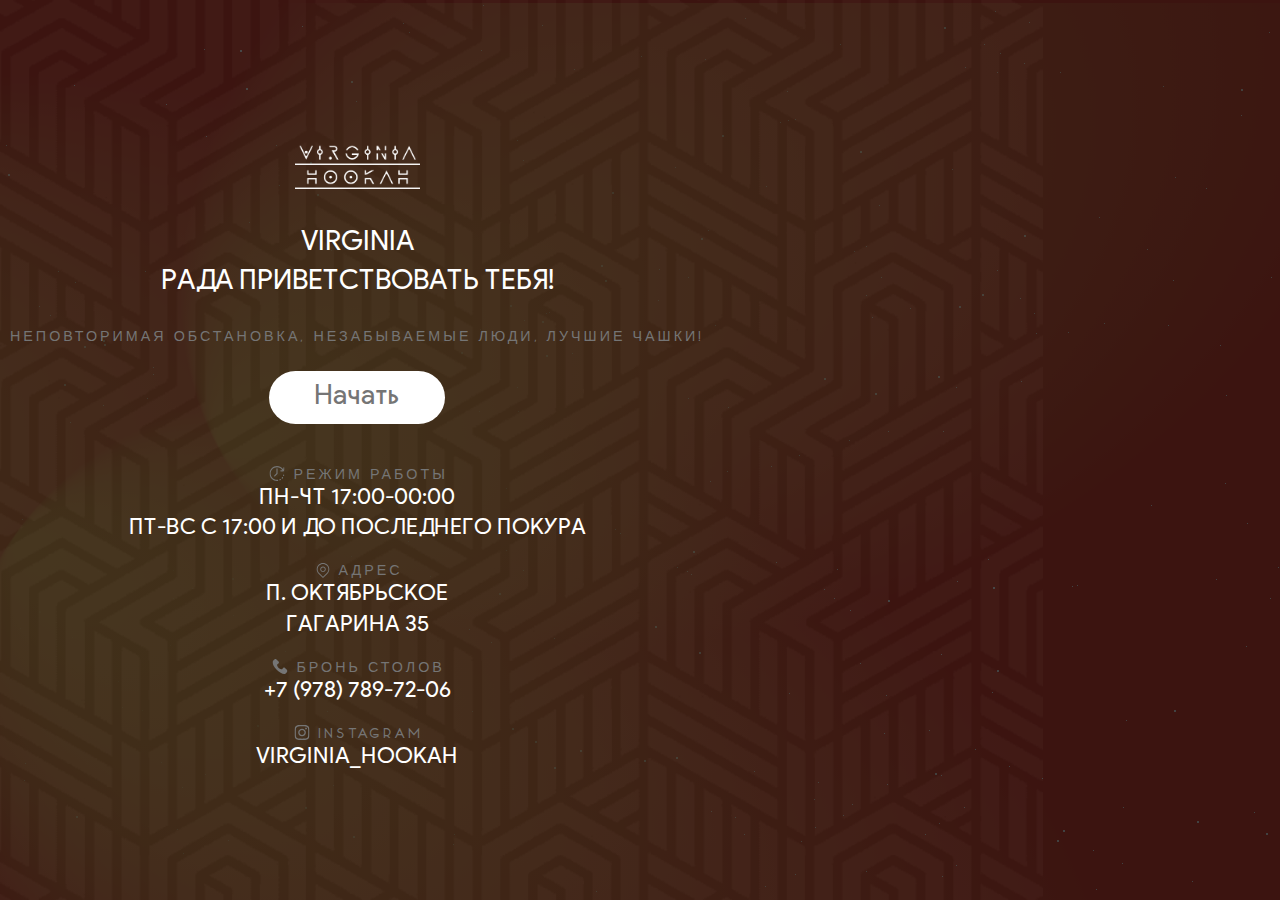
==== commit 78deccbe: "Add files via upload" ====
--- a/index.html
+++ b/index.html
@@ -17,7 +17,7 @@
           <img src="./img/3.png" width="200" alt="">
           <img src="./img/2.png" width="200" alt="">
           <h1>VIRGINIA<br>рада приветствовать тебя! </h1>
-          <h2>Окунись и ощути атмосферу настоящего настроения в сопровождении френдли сервиса. Приятного отдыха!</h2>
+          <h2>Неповторимая обстановка, незабываемые люди, лучшие чашки!</h2>
           <a class="main-bg-begin bounce-in-top" href="drink.html">Начать</a>
           <ul>
             <li>
